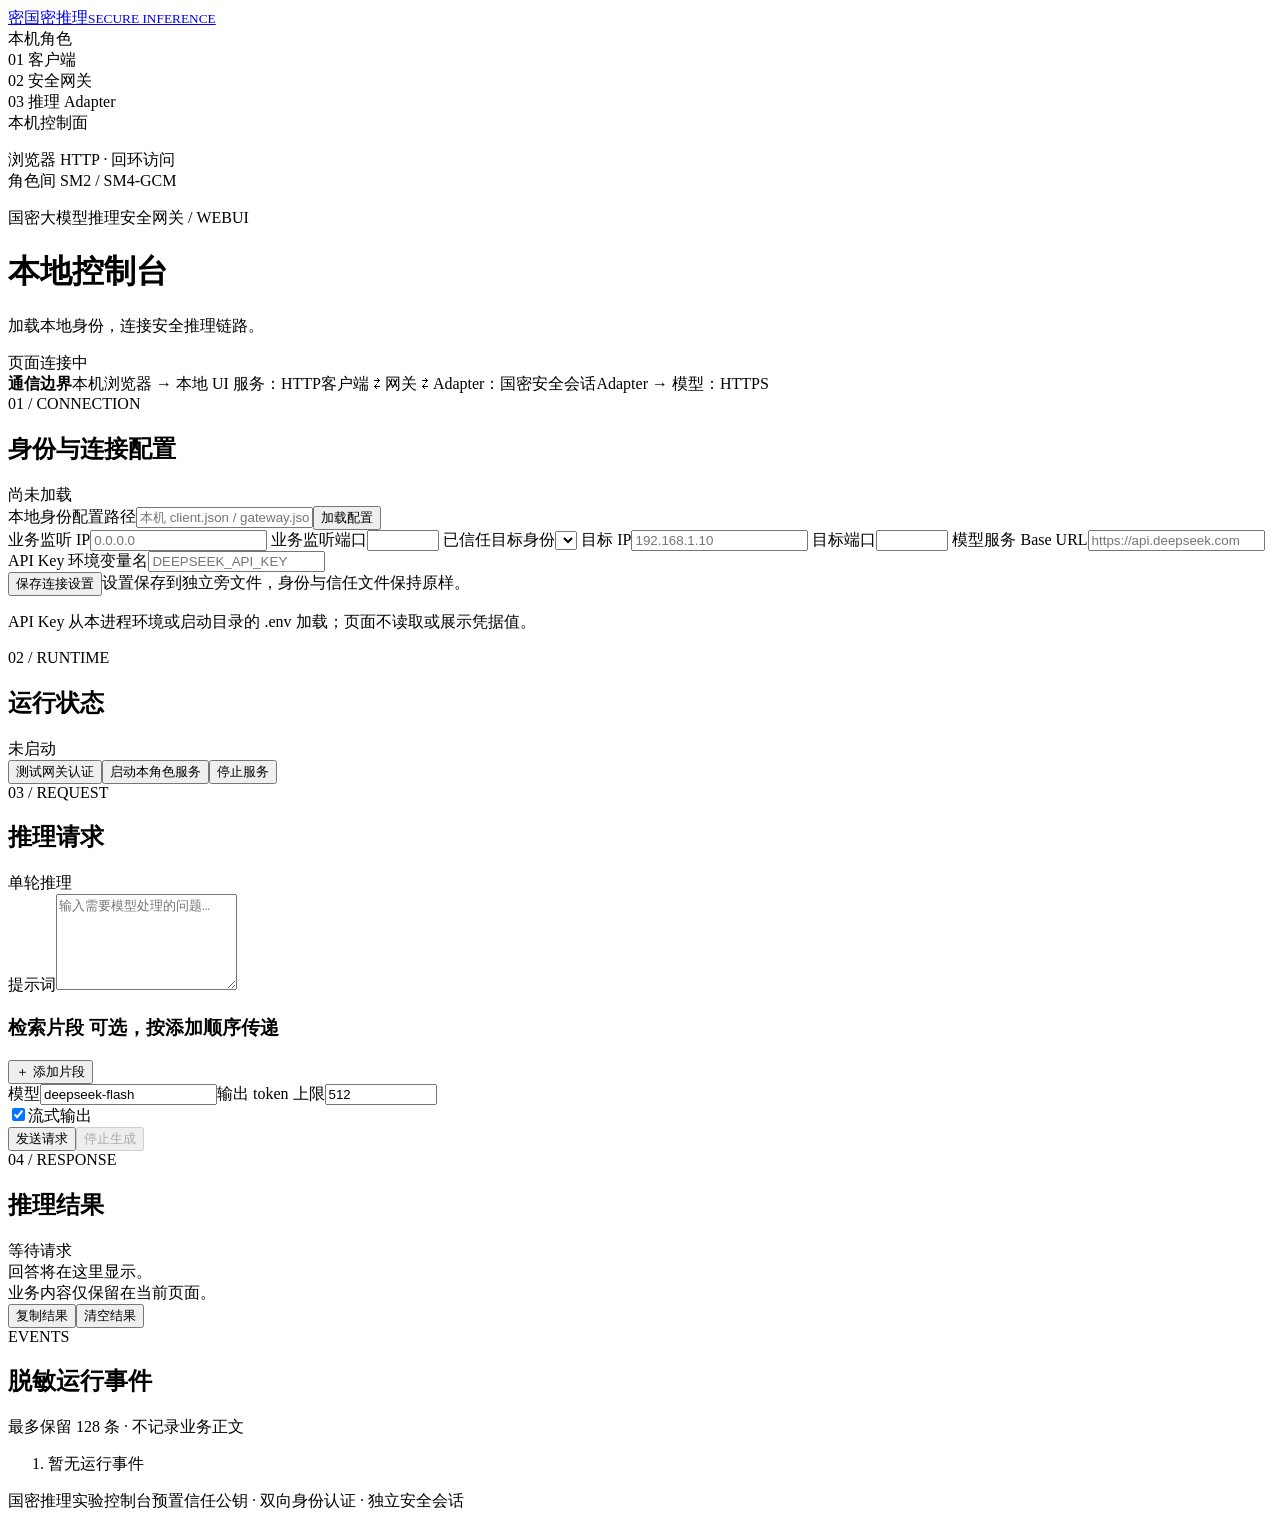
==== src/gateway/webui/static/index.html @ a787022b "feat(webui): 增加手动密钥修改与协议攻击实验" ====
<!doctype html>
<html lang="zh-CN">
<head>
  <meta charset="utf-8"><meta name="viewport" content="width=device-width,initial-scale=1">
  <title>国密推理 · 本地控制台</title>
  <link rel="stylesheet" href="/static/style.css">
  <script src="/static/markdown-it.min.js" defer></script>
  <script src="/static/output.js" defer></script><script src="/static/manual.js" defer></script><script src="/static/app.js" defer></script>
</head>
<body>
  <aside class="sidebar">
    <a class="brand" href="/"><span class="mark">密</span><span>国密推理<small>SECURE INFERENCE</small></span></a>
    <div class="nav-caption">本机角色</div>
    <div class="role-item" data-role="client"><span>01</span> 客户端</div>
    <div class="role-item" data-role="gateway"><span>02</span> 安全网关</div>
    <div class="role-item" data-role="adapter"><span>03</span> 推理 Adapter</div>
    <div class="sidebar-note"><span class="dot"></span> 本机控制面<p>浏览器 HTTP · 回环访问<br>角色间 SM2 / SM4-GCM</p></div>
  </aside>
  <main>
    <header><div><div class="eyebrow">国密大模型推理安全网关 / WEBUI</div><h1 id="title">本地控制台</h1><p id="subtitle">加载本地身份，连接安全推理链路。</p></div><span id="socket-status" class="badge">页面连接中</span></header>
    <div class="boundary"><strong>通信边界</strong><span>本机浏览器 → 本地 UI 服务：HTTP</span><span>客户端 ⇄ 网关 ⇄ Adapter：国密安全会话</span><span>Adapter → 模型：HTTPS</span></div>
    <div id="notice" role="alert" hidden></div>
    <section class="card config-card">
      <div class="section-heading"><div><span class="eyebrow">01 / CONNECTION</span><h2>身份与连接配置</h2></div><span id="config-status" class="badge">尚未加载</span></div>
      <div class="path-row"><label>本地身份配置路径<input id="config_path" placeholder="本机 client.json / gateway.json / adapter.json 路径" autocomplete="off"></label><button id="load" class="secondary">加载配置</button></div>
      <div class="form-grid">
        <label class="server-only">业务监听 IP<input id="listen_host" placeholder="0.0.0.0"></label>
        <label class="server-only">业务监听端口<input id="listen_port" type="number" min="1" max="65535"></label>
        <label class="outbound-only">已信任目标身份<select id="target_id"></select></label>
        <label class="outbound-only">目标 IP<input id="target_host" placeholder="192.168.1.10"></label>
        <label class="outbound-only">目标端口<input id="target_port" type="number" min="1" max="65535"></label>
        <label class="adapter-only wide">模型服务 Base URL<input id="base_url" type="url" placeholder="https://api.deepseek.com"></label>
        <label class="adapter-only">API Key 环境变量名<input id="api_key_env" placeholder="DEEPSEEK_API_KEY"></label>
      </div>
      <div class="actions"><button id="save" class="secondary">保存连接设置</button><span id="dirty-note" class="muted">设置保存到独立旁文件，身份与信任文件保持原样。</span></div>
      <p class="muted adapter-only">API Key 从本进程环境或启动目录的 .env 加载；页面不读取或展示凭据值。</p>
    </section>
    <section class="card">
      <div class="section-heading"><div><span class="eyebrow">02 / RUNTIME</span><h2 id="runtime-title">运行状态</h2></div><span id="phase" class="badge">未启动</span></div>
      <div class="actions"><button id="test" class="client-only secondary">测试网关认证</button><button id="start" class="server-only primary">启动本角色服务</button><button id="stop-service" class="server-only secondary">停止服务</button><span id="runtime-note" class="muted"></span></div>
      <div id="metrics" class="metrics"></div>
    </section>
    <section class="card gateway-only" hidden>
      <div class="section-heading"><div><span class="eyebrow">LIVE / CONNECTIONS</span><h2>实时连接监控</h2></div><span id="connection-count" class="badge">0 条进行中</span></div>
      <p class="muted">每秒更新 · 展示客户端到网关的入站连接 · 收发量为已认证业务载荷字节</p>
      <div class="table-scroll"><table class="connection-table"><thead><tr><th>连接 / 来源</th><th>认证身份</th><th>状态</th><th>持续时间</th><th>在途请求</th><th>接收 / 发送</th></tr></thead><tbody id="connections"></tbody></table></div>
      <p id="connection-empty" class="empty-state">暂无进行中的连接。可在客户端启动连接模拟。</p>
      <p id="connection-truncated" class="muted" hidden>当前只展示前 200 条连接，总数见上方。</p>
      <details class="recent-connections"><summary>最近结束的连接（最多 100 条）</summary><div class="table-scroll"><table class="connection-table"><thead><tr><th>连接 / 来源</th><th>认证身份</th><th>结束原因</th><th>持续时间</th><th>在途请求</th><th>接收 / 发送</th></tr></thead><tbody id="recent-connections"></tbody></table></div></details>
    </section>
    <section class="card client-only" hidden>
      <div class="section-heading"><div><span class="eyebrow">LAB / CLIENTS</span><h2>多客户端与异常连接模拟</h2></div><span id="simulation-phase" class="badge neutral">尚未运行</span></div>
      <p class="muted">向当前已配置网关建立真实 TCP 连接；每条正常连接独立完成 SM2 认证，复用当前客户端身份。此实验只测试连接，不发送推理请求。</p>
      <div class="form-grid"><label>连接类型<select id="simulation-mode"><option value="normal">正常认证并保持连接</option><option value="stalled_handshake">异常：TCP 建连后不发起握手</option><option value="malformed_frame">异常：发送非法协议帧</option><option value="abrupt_disconnect">异常：认证后突然断开</option></select></label><label>并发客户端数<input id="simulation-count" type="number" min="1" max="32" value="5"></label><label>最长保持时间（秒）<input id="simulation-duration" type="number" min="1" max="60" value="15"></label></div>
      <div class="actions"><button id="simulation-start" class="primary">开始模拟</button><button id="simulation-stop" class="secondary" disabled>停止模拟</button><span id="simulation-summary" class="muted"></span></div>
      <div class="table-scroll"><table class="connection-table"><thead><tr><th>模拟客户端</th><th>当前状态</th><th>结果</th></tr></thead><tbody id="simulation-clients"></tbody></table></div>
    </section>
    <section class="card client-only manual-lab" hidden>
      <div class="section-heading"><div><span class="eyebrow">LAB / MANUAL</span><h2>手动协议与密钥实验</h2></div><span id="manual-phase" class="badge neutral">尚未连接</span></div>
      <p class="muted">先建立实验连接，再逐步修改和发送。发送成功只代表已写入网络；请对照网关连接记录确认处理结果。每次实验最多 60 秒、64 次操作。</p>
      <h3>1. 建立连接与握手故障</h3>
      <div class="form-grid manual-connect-fields">
        <label>连接方式<select id="manual-mode"><option value="secure">真实 SM2 安全握手</option><option value="raw">只建立 TCP，手动发送帧</option></select></label>
        <label>握手故障<select id="manual-fault"><option value="none">使用原身份与信任</option><option value="signing_key">替换客户端签名私钥</option><option value="gateway_signing_key">替换受信任网关签名公钥</option><option value="gateway_encryption_key">替换网关加密公钥</option><option value="hello">篡改 ClientHello 随机挑战</option><option value="client_key">篡改 ClientKey 签名</option><option value="client_finished">篡改 ClientFinished 校验值</option><option value="server_hello">篡改 ServerHello 签名</option><option value="server_finished">篡改 ServerFinished 校验值</option><option value="client_key_replay">重放上次连接的 ClientKey</option></select></label>
        <label>实验时限（秒）<input id="manual-duration" type="number" min="1" max="60" value="60"></label>
        <label>声明的客户端身份<input id="manual-identity" maxlength="64" placeholder="留空使用当前身份；可填未知身份"></label>
        <label>声明的密钥版本<input id="manual-version" type="number" min="1" max="4294967295" value="1"></label>
        <label class="checkbox"><input id="manual-expired" type="checkbox">将本次客户端信任有效期设为已过期</label>
      </div>
      <details class="manual-connect-fields"><summary>手动输入本次握手的替代密钥</summary><p class="muted">留空使用原配置。私钥为 32 字节十六进制；公钥为 04 开头的 65 字节未压缩点。输入仅用于本次实验，提交后清空输入框。</p><div class="form-grid"><label>客户端签名私钥<input id="manual-signing-private" type="password" autocomplete="off" placeholder="64 个十六进制字符"></label><label>网关签名公钥<input id="manual-signing-public" type="password" autocomplete="off" placeholder="130 个十六进制字符"></label><label>网关加密公钥<input id="manual-encryption-public" type="password" autocomplete="off" placeholder="130 个十六进制字符"></label></div></details>
      <div class="actions"><button id="manual-open" class="primary">建立手动实验连接</button><button id="manual-close" class="secondary" disabled>结束实验</button><span id="manual-connection" class="muted"></span></div>
      <div class="manual-section"><h3>2. 修改发送密钥</h3><div class="path-row"><label>替代 SM4 密钥<input id="manual-sm4" type="password" autocomplete="off" placeholder="32 个十六进制字符，代表 16 字节"></label><button id="manual-key" class="secondary" disabled>应用替代密钥</button><button id="manual-restore" class="secondary" disabled>恢复协商密钥</button></div><p id="manual-key-state" class="muted">使用握手协商的密钥。</p></div>
      <div class="manual-section"><h3>3. 编辑记录并手动发送</h3>
        <div class="form-grid manual-record-fields">
          <label>记录类型<select id="manual-record-type"><option value="3">HEARTBEAT 心跳</option><option value="1">REQUEST 未结束请求分片</option><option value="4">CANCEL 取消</option><option value="5">CLOSE 关闭</option><option value="6">CLOSE_ACK 关闭确认</option><option value="0">READY 就绪</option><option value="2">RESPONSE 响应</option><option value="7">ERROR 错误</option></select></label>
          <label>序列号<input id="manual-sequence" inputmode="numeric" placeholder="留空使用下一序号"></label>
          <label>分片序号<input id="manual-chunk" type="number" min="0" max="4294967295" value="0"></label>
          <label>会话 ID<input id="manual-session" placeholder="留空使用当前会话；替代值为 32 个十六进制字符"></label>
          <label>方向<select id="manual-direction"><option value="0">客户端 → 网关</option><option value="1">网关 → 客户端（错误方向）</option></select></label>
          <label>请求 UUID<input id="manual-request-id" placeholder="留空自动分配／使用控制记录零 UUID"></label>
          <label>替代 nonce<input id="manual-nonce" placeholder="留空使用序号派生值；替代值为 24 个十六进制字符"></label>
          <label>加密后翻转的字节偏移<input id="manual-offset" type="number" min="0" placeholder="留空翻转最后一个标签字节"></label>
          <label>XOR 掩码（十进制）<input id="manual-xor" type="number" min="1" max="255" value="1"></label>
        </div>
        <label>实验载荷<textarea id="manual-payload" rows="2" placeholder="心跳请留空；请求分片可填合成测试文本"></textarea></label>
        <p class="muted">记录头占 52 字节；其后为密文，最后 16 字节为认证标签。REQUEST 始终作为未结束分片发送，可测试乱序与请求超时，不触发模型调用。</p>
        <div class="actions"><button id="manual-send" class="primary" disabled>加密并发送记录</button><button id="manual-tamper" class="secondary" disabled>加密后篡改再发送</button><button id="manual-reflect" class="secondary" disabled>原样反射网关记录</button></div>
        <div class="actions"><button id="manual-replay" class="secondary" disabled>原样重放本连接上一帧</button><button id="manual-cross" class="secondary" disabled>重放上次连接捕获帧</button><button id="manual-abort" class="secondary" disabled>突然断开 TCP</button><span id="manual-capture" class="muted"></span></div>
        <details><summary>直接发送自定义原始帧</summary><label>帧内容（十六进制）<textarea id="manual-raw" rows="2" placeholder="例如 ff；自动添加四字节长度前缀，最多 8192 字节"></textarea></label><button id="manual-raw-send" class="secondary" disabled>发送原始帧</button></details>
      </div>
      <div class="manual-section"><h3>操作与观察记录</h3><p id="manual-result" class="muted">尚无实验结果。</p><ol id="manual-steps" class="manual-steps" aria-live="polite"></ol></div>
    </section>
    <section class="client-only inference-grid">
      <div class="card"><div class="section-heading"><div><span class="eyebrow">03 / REQUEST</span><h2>推理请求</h2></div><span class="badge neutral">单轮推理</span></div>
        <label>提示词<textarea id="prompt" rows="6" placeholder="输入需要模型处理的问题…"></textarea></label>
        <div class="context-heading"><h3>检索片段 <span class="muted">可选，按添加顺序传递</span></h3><button id="add-context" class="text-button">＋ 添加片段</button></div><div id="contexts"></div>
        <div class="form-grid inference-options"><label>模型<input id="model" value="deepseek-flash"></label><label>输出 token 上限<input id="max_output_tokens" type="number" min="1" max="4294967295" value="512"></label></div>
        <label class="checkbox"><input id="stream" type="checkbox" checked>流式输出</label>
        <div class="actions"><button id="infer" class="primary">发送请求</button><button id="cancel" class="secondary" disabled>停止生成</button></div>
      </div>
      <div class="card result-card"><div class="section-heading"><div><span class="eyebrow">04 / RESPONSE</span><h2>推理结果</h2></div><span id="result-status" class="badge neutral">等待请求</span></div>
        <div id="output" class="markdown-body" role="region" aria-label="模型输出"></div><div id="result-placeholder">回答将在这里显示。<br><span>业务内容仅保留在当前页面。</span></div>
        <div class="actions"><button id="copy" class="secondary">复制结果</button><button id="clear" class="text-button">清空结果</button></div>
      </div>
    </section>
    <section class="card events-card"><div class="section-heading"><div><span class="eyebrow">EVENTS</span><h2>脱敏运行事件</h2></div><span class="muted">最多保留 128 条 · 不记录业务正文</span></div><ol id="events"><li class="muted" id="no-events">暂无运行事件</li></ol></section>
    <footer>国密推理实验控制台<span>预置信任公钥 · 双向身份认证 · 独立安全会话</span></footer>
  </main>
</body>
</html>
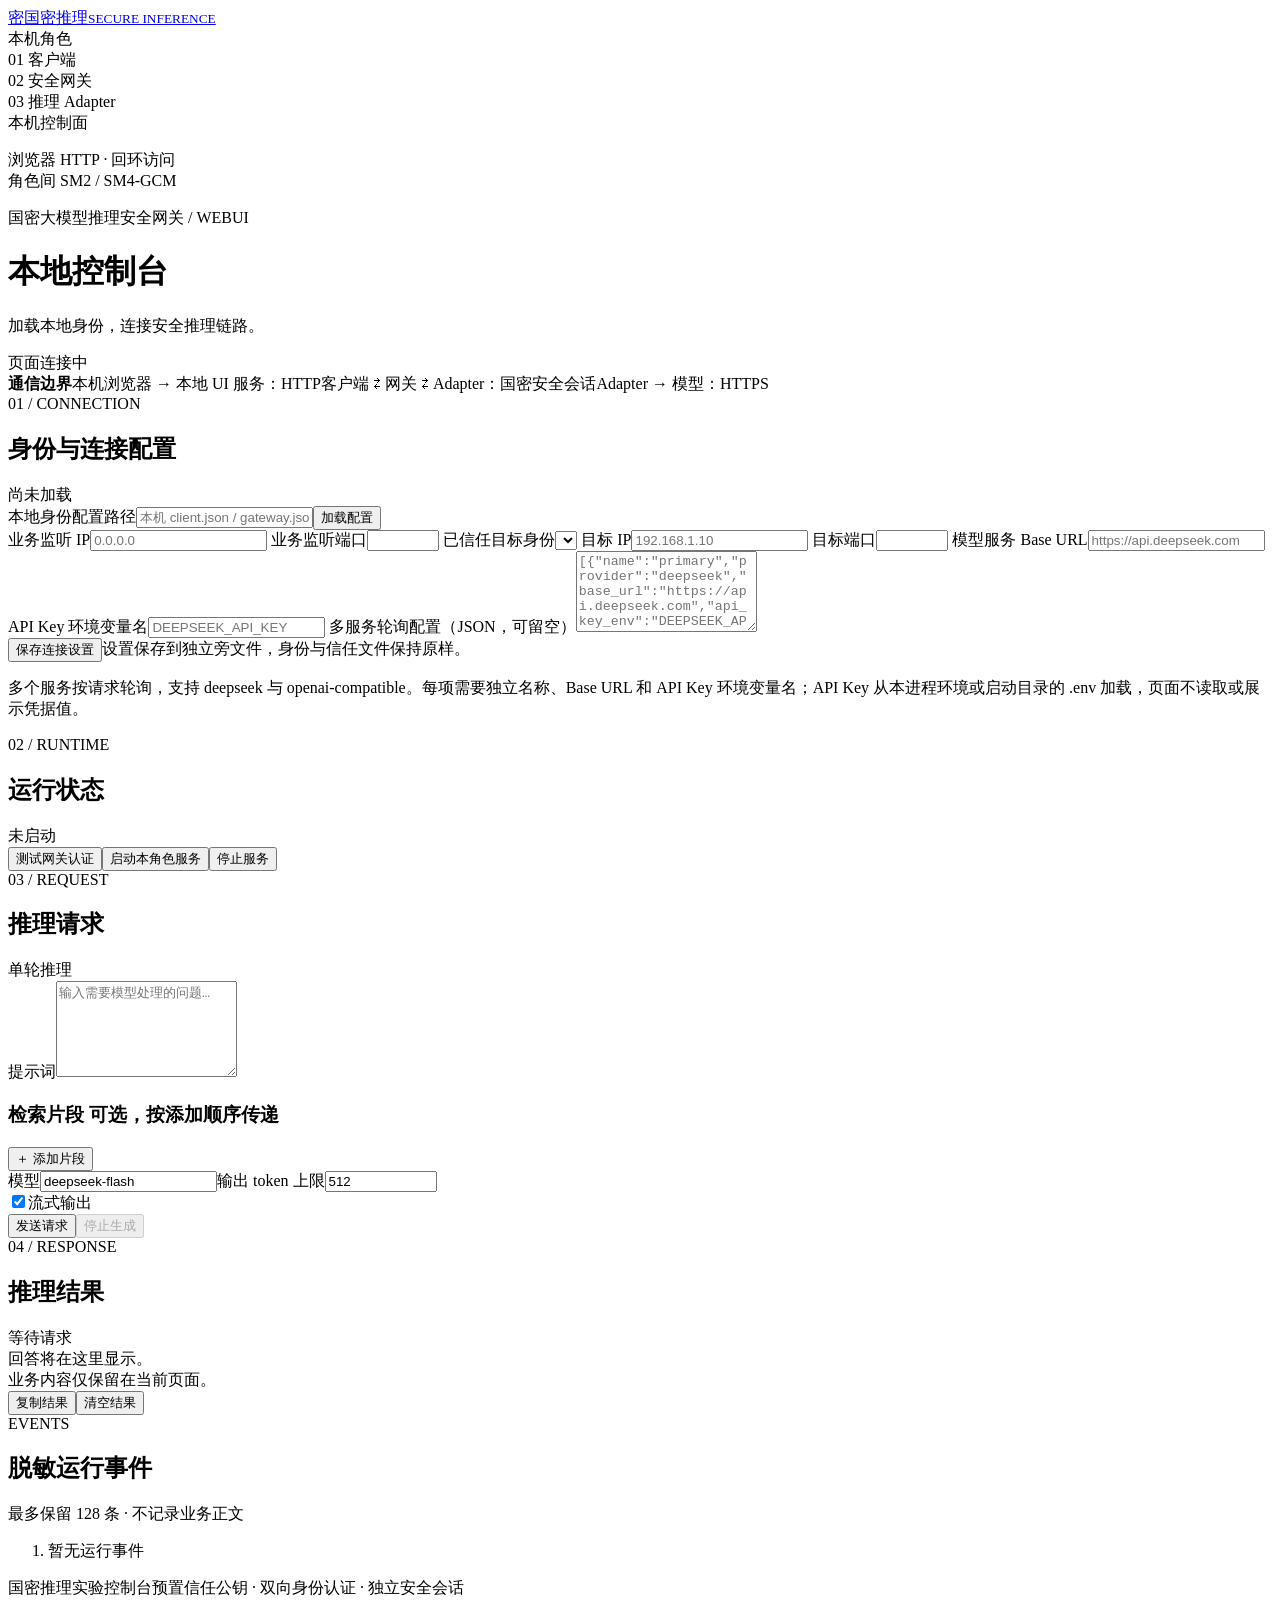
==== commit 9dd8836f: "feat(adapter): add multi-model round-robin" ====
--- a/src/gateway/webui/static/index.html
+++ b/src/gateway/webui/static/index.html
@@ -31,9 +31,10 @@
         <label class="outbound-only">目标端口<input id="target_port" type="number" min="1" max="65535"></label>
         <label class="adapter-only wide">模型服务 Base URL<input id="base_url" type="url" placeholder="https://api.deepseek.com"></label>
         <label class="adapter-only">API Key 环境变量名<input id="api_key_env" placeholder="DEEPSEEK_API_KEY"></label>
+        <label class="adapter-only wide">多服务轮询配置（JSON，可留空）<textarea id="services_json" rows="5" spellcheck="false" placeholder='[{"name":"primary","provider":"deepseek","base_url":"https://api.deepseek.com","api_key_env":"DEEPSEEK_API_KEY"},{"name":"backup","provider":"openai-compatible","base_url":"https://api.example.com/v1","api_key_env":"MODEL_BACKUP_KEY"}]'></textarea></label>
       </div>
       <div class="actions"><button id="save" class="secondary">保存连接设置</button><span id="dirty-note" class="muted">设置保存到独立旁文件，身份与信任文件保持原样。</span></div>
-      <p class="muted adapter-only">API Key 从本进程环境或启动目录的 .env 加载；页面不读取或展示凭据值。</p>
+      <p class="muted adapter-only">多个服务按请求轮询，支持 deepseek 与 openai-compatible。每项需要独立名称、Base URL 和 API Key 环境变量名；API Key 从本进程环境或启动目录的 .env 加载，页面不读取或展示凭据值。</p>
     </section>
     <section class="card">
       <div class="section-heading"><div><span class="eyebrow">02 / RUNTIME</span><h2 id="runtime-title">运行状态</h2></div><span id="phase" class="badge">未启动</span></div>
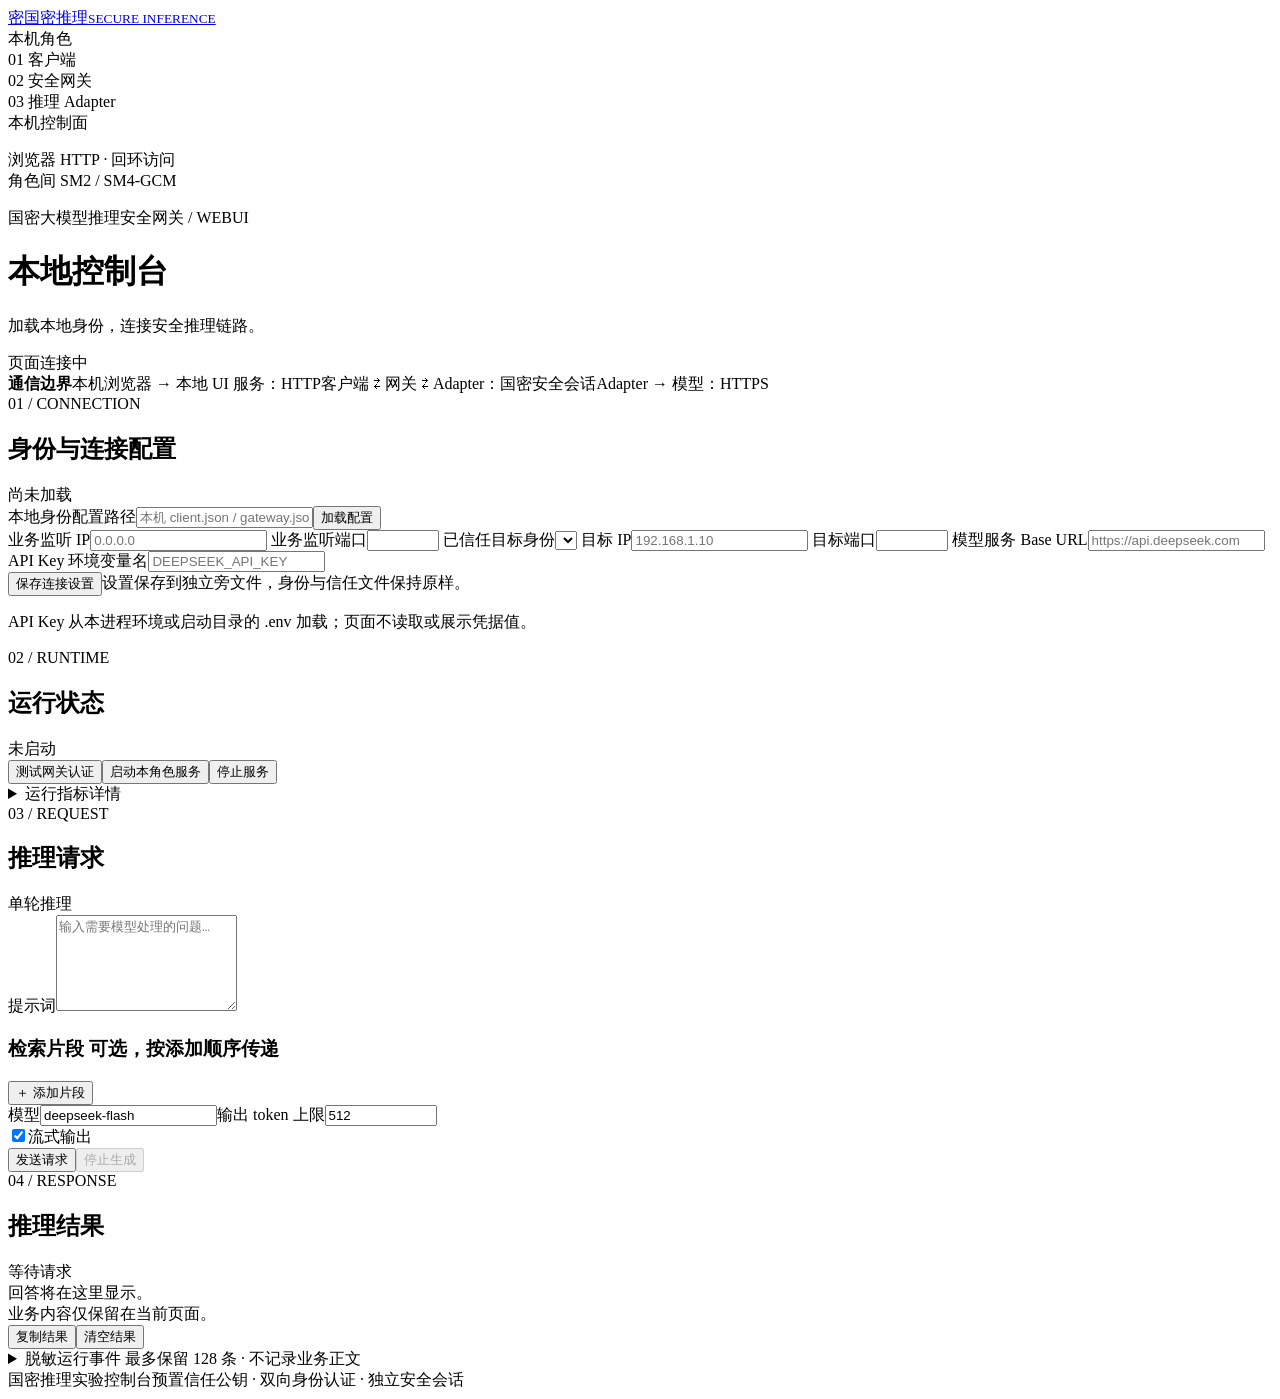
==== commit a9071d1c: "feat(webui): 增加网关连接详情与在线历史对话视图" ====
--- a/src/gateway/webui/static/index.html
+++ b/src/gateway/webui/static/index.html
@@ -5,7 +5,7 @@
   <title>国密推理 · 本地控制台</title>
   <link rel="stylesheet" href="/static/style.css">
   <script src="/static/markdown-it.min.js" defer></script>
-  <script src="/static/output.js" defer></script><script src="/static/manual.js" defer></script><script src="/static/app.js" defer></script>
+  <script src="/static/output.js" defer></script><script src="/static/sessions.js" defer></script><script src="/static/app.js" defer></script>
 </head>
 <body>
   <aside class="sidebar">
@@ -31,65 +31,14 @@
         <label class="outbound-only">目标端口<input id="target_port" type="number" min="1" max="65535"></label>
         <label class="adapter-only wide">模型服务 Base URL<input id="base_url" type="url" placeholder="https://api.deepseek.com"></label>
         <label class="adapter-only">API Key 环境变量名<input id="api_key_env" placeholder="DEEPSEEK_API_KEY"></label>
-        <label class="adapter-only wide">多服务轮询配置（JSON，可留空）<textarea id="services_json" rows="5" spellcheck="false" placeholder='[{"name":"primary","provider":"deepseek","base_url":"https://api.deepseek.com","api_key_env":"DEEPSEEK_API_KEY"},{"name":"backup","provider":"openai-compatible","base_url":"https://api.example.com/v1","api_key_env":"MODEL_BACKUP_KEY"}]'></textarea></label>
       </div>
       <div class="actions"><button id="save" class="secondary">保存连接设置</button><span id="dirty-note" class="muted">设置保存到独立旁文件，身份与信任文件保持原样。</span></div>
-      <p class="muted adapter-only">多个服务按请求轮询，支持 deepseek 与 openai-compatible。每项需要独立名称、Base URL 和 API Key 环境变量名；API Key 从本进程环境或启动目录的 .env 加载，页面不读取或展示凭据值。</p>
+      <p class="muted adapter-only">API Key 从本进程环境或启动目录的 .env 加载；页面不读取或展示凭据值。</p>
     </section>
     <section class="card">
       <div class="section-heading"><div><span class="eyebrow">02 / RUNTIME</span><h2 id="runtime-title">运行状态</h2></div><span id="phase" class="badge">未启动</span></div>
       <div class="actions"><button id="test" class="client-only secondary">测试网关认证</button><button id="start" class="server-only primary">启动本角色服务</button><button id="stop-service" class="server-only secondary">停止服务</button><span id="runtime-note" class="muted"></span></div>
-      <div id="metrics" class="metrics"></div>
-    </section>
-    <section class="card gateway-only" hidden>
-      <div class="section-heading"><div><span class="eyebrow">LIVE / CONNECTIONS</span><h2>实时连接监控</h2></div><span id="connection-count" class="badge">0 条进行中</span></div>
-      <p class="muted">每秒更新 · 展示客户端到网关的入站连接 · 收发量为已认证业务载荷字节</p>
-      <div class="table-scroll"><table class="connection-table"><thead><tr><th>连接 / 来源</th><th>认证身份</th><th>状态</th><th>持续时间</th><th>在途请求</th><th>接收 / 发送</th></tr></thead><tbody id="connections"></tbody></table></div>
-      <p id="connection-empty" class="empty-state">暂无进行中的连接。可在客户端启动连接模拟。</p>
-      <p id="connection-truncated" class="muted" hidden>当前只展示前 200 条连接，总数见上方。</p>
-      <details class="recent-connections"><summary>最近结束的连接（最多 100 条）</summary><div class="table-scroll"><table class="connection-table"><thead><tr><th>连接 / 来源</th><th>认证身份</th><th>结束原因</th><th>持续时间</th><th>在途请求</th><th>接收 / 发送</th></tr></thead><tbody id="recent-connections"></tbody></table></div></details>
-    </section>
-    <section class="card client-only" hidden>
-      <div class="section-heading"><div><span class="eyebrow">LAB / CLIENTS</span><h2>多客户端与异常连接模拟</h2></div><span id="simulation-phase" class="badge neutral">尚未运行</span></div>
-      <p class="muted">向当前已配置网关建立真实 TCP 连接；每条正常连接独立完成 SM2 认证，复用当前客户端身份。此实验只测试连接，不发送推理请求。</p>
-      <div class="form-grid"><label>连接类型<select id="simulation-mode"><option value="normal">正常认证并保持连接</option><option value="stalled_handshake">异常：TCP 建连后不发起握手</option><option value="malformed_frame">异常：发送非法协议帧</option><option value="abrupt_disconnect">异常：认证后突然断开</option></select></label><label>并发客户端数<input id="simulation-count" type="number" min="1" max="32" value="5"></label><label>最长保持时间（秒）<input id="simulation-duration" type="number" min="1" max="60" value="15"></label></div>
-      <div class="actions"><button id="simulation-start" class="primary">开始模拟</button><button id="simulation-stop" class="secondary" disabled>停止模拟</button><span id="simulation-summary" class="muted"></span></div>
-      <div class="table-scroll"><table class="connection-table"><thead><tr><th>模拟客户端</th><th>当前状态</th><th>结果</th></tr></thead><tbody id="simulation-clients"></tbody></table></div>
-    </section>
-    <section class="card client-only manual-lab" hidden>
-      <div class="section-heading"><div><span class="eyebrow">LAB / MANUAL</span><h2>手动协议与密钥实验</h2></div><span id="manual-phase" class="badge neutral">尚未连接</span></div>
-      <p class="muted">先建立实验连接，再逐步修改和发送。发送成功只代表已写入网络；请对照网关连接记录确认处理结果。每次实验最多 60 秒、64 次操作。</p>
-      <h3>1. 建立连接与握手故障</h3>
-      <div class="form-grid manual-connect-fields">
-        <label>连接方式<select id="manual-mode"><option value="secure">真实 SM2 安全握手</option><option value="raw">只建立 TCP，手动发送帧</option></select></label>
-        <label>握手故障<select id="manual-fault"><option value="none">使用原身份与信任</option><option value="signing_key">替换客户端签名私钥</option><option value="gateway_signing_key">替换受信任网关签名公钥</option><option value="gateway_encryption_key">替换网关加密公钥</option><option value="hello">篡改 ClientHello 随机挑战</option><option value="client_key">篡改 ClientKey 签名</option><option value="client_finished">篡改 ClientFinished 校验值</option><option value="server_hello">篡改 ServerHello 签名</option><option value="server_finished">篡改 ServerFinished 校验值</option><option value="client_key_replay">重放上次连接的 ClientKey</option></select></label>
-        <label>实验时限（秒）<input id="manual-duration" type="number" min="1" max="60" value="60"></label>
-        <label>声明的客户端身份<input id="manual-identity" maxlength="64" placeholder="留空使用当前身份；可填未知身份"></label>
-        <label>声明的密钥版本<input id="manual-version" type="number" min="1" max="4294967295" value="1"></label>
-        <label class="checkbox"><input id="manual-expired" type="checkbox">将本次客户端信任有效期设为已过期</label>
-      </div>
-      <details class="manual-connect-fields"><summary>手动输入本次握手的替代密钥</summary><p class="muted">留空使用原配置。私钥为 32 字节十六进制；公钥为 04 开头的 65 字节未压缩点。输入仅用于本次实验，提交后清空输入框。</p><div class="form-grid"><label>客户端签名私钥<input id="manual-signing-private" type="password" autocomplete="off" placeholder="64 个十六进制字符"></label><label>网关签名公钥<input id="manual-signing-public" type="password" autocomplete="off" placeholder="130 个十六进制字符"></label><label>网关加密公钥<input id="manual-encryption-public" type="password" autocomplete="off" placeholder="130 个十六进制字符"></label></div></details>
-      <div class="actions"><button id="manual-open" class="primary">建立手动实验连接</button><button id="manual-close" class="secondary" disabled>结束实验</button><span id="manual-connection" class="muted"></span></div>
-      <div class="manual-section"><h3>2. 修改发送密钥</h3><div class="path-row"><label>替代 SM4 密钥<input id="manual-sm4" type="password" autocomplete="off" placeholder="32 个十六进制字符，代表 16 字节"></label><button id="manual-key" class="secondary" disabled>应用替代密钥</button><button id="manual-restore" class="secondary" disabled>恢复协商密钥</button></div><p id="manual-key-state" class="muted">使用握手协商的密钥。</p></div>
-      <div class="manual-section"><h3>3. 编辑记录并手动发送</h3>
-        <div class="form-grid manual-record-fields">
-          <label>记录类型<select id="manual-record-type"><option value="3">HEARTBEAT 心跳</option><option value="1">REQUEST 未结束请求分片</option><option value="4">CANCEL 取消</option><option value="5">CLOSE 关闭</option><option value="6">CLOSE_ACK 关闭确认</option><option value="0">READY 就绪</option><option value="2">RESPONSE 响应</option><option value="7">ERROR 错误</option></select></label>
-          <label>序列号<input id="manual-sequence" inputmode="numeric" placeholder="留空使用下一序号"></label>
-          <label>分片序号<input id="manual-chunk" type="number" min="0" max="4294967295" value="0"></label>
-          <label>会话 ID<input id="manual-session" placeholder="留空使用当前会话；替代值为 32 个十六进制字符"></label>
-          <label>方向<select id="manual-direction"><option value="0">客户端 → 网关</option><option value="1">网关 → 客户端（错误方向）</option></select></label>
-          <label>请求 UUID<input id="manual-request-id" placeholder="留空自动分配／使用控制记录零 UUID"></label>
-          <label>替代 nonce<input id="manual-nonce" placeholder="留空使用序号派生值；替代值为 24 个十六进制字符"></label>
-          <label>加密后翻转的字节偏移<input id="manual-offset" type="number" min="0" placeholder="留空翻转最后一个标签字节"></label>
-          <label>XOR 掩码（十进制）<input id="manual-xor" type="number" min="1" max="255" value="1"></label>
-        </div>
-        <label>实验载荷<textarea id="manual-payload" rows="2" placeholder="心跳请留空；请求分片可填合成测试文本"></textarea></label>
-        <p class="muted">记录头占 52 字节；其后为密文，最后 16 字节为认证标签。REQUEST 始终作为未结束分片发送，可测试乱序与请求超时，不触发模型调用。</p>
-        <div class="actions"><button id="manual-send" class="primary" disabled>加密并发送记录</button><button id="manual-tamper" class="secondary" disabled>加密后篡改再发送</button><button id="manual-reflect" class="secondary" disabled>原样反射网关记录</button></div>
-        <div class="actions"><button id="manual-replay" class="secondary" disabled>原样重放本连接上一帧</button><button id="manual-cross" class="secondary" disabled>重放上次连接捕获帧</button><button id="manual-abort" class="secondary" disabled>突然断开 TCP</button><span id="manual-capture" class="muted"></span></div>
-        <details><summary>直接发送自定义原始帧</summary><label>帧内容（十六进制）<textarea id="manual-raw" rows="2" placeholder="例如 ff；自动添加四字节长度前缀，最多 8192 字节"></textarea></label><button id="manual-raw-send" class="secondary" disabled>发送原始帧</button></details>
-      </div>
-      <div class="manual-section"><h3>操作与观察记录</h3><p id="manual-result" class="muted">尚无实验结果。</p><ol id="manual-steps" class="manual-steps" aria-live="polite"></ol></div>
+      <details id="runtime-metrics"><summary>运行指标详情</summary><div id="metrics" class="metrics"></div></details>
     </section>
     <section class="client-only inference-grid">
       <div class="card"><div class="section-heading"><div><span class="eyebrow">03 / REQUEST</span><h2>推理请求</h2></div><span class="badge neutral">单轮推理</span></div>
@@ -104,7 +53,18 @@
         <div class="actions"><button id="copy" class="secondary">复制结果</button><button id="clear" class="text-button">清空结果</button></div>
       </div>
     </section>
-    <section class="card events-card"><div class="section-heading"><div><span class="eyebrow">EVENTS</span><h2>脱敏运行事件</h2></div><span class="muted">最多保留 128 条 · 不记录业务正文</span></div><ol id="events"><li class="muted" id="no-events">暂无运行事件</li></ol></section>
+    <section id="gateway-sessions" class="card gateway-only" hidden>
+      <div class="section-heading"><div><span class="eyebrow">SESSIONS</span><h2>会话连接</h2></div><span id="connection-count" class="badge">暂无连接</span></div>
+      <div class="actions session-toolbar"><button id="online-chats" class="primary">在线对话</button><button id="past-chats" class="secondary">历史对话</button><button id="closed-connections" class="secondary">已断开连接</button></div>
+      <p class="muted">点击连接行展开详情。对话仅在当前 WebUI 进程内存中限量保留，重启清空。</p>
+      <p id="session-error" role="status" hidden></p><div id="connections"></div>
+    </section>
+    <details id="runtime-events" class="card events-card"><summary>脱敏运行事件 <span class="muted">最多保留 128 条 · 不记录业务正文</span></summary><ol id="events"><li class="muted" id="no-events">暂无运行事件</li></ol></details>
+    <dialog id="session-dialog" aria-labelledby="session-dialog-title">
+      <div class="section-heading"><h2 id="session-dialog-title">在线对话</h2><button id="close-session-dialog" class="secondary">关闭</button></div>
+      <p id="dialog-error" role="status" hidden></p>
+      <div class="conversation-layout"><div id="session-list" aria-label="会话列表"></div><div id="conversation" role="region" aria-label="对话内容"><p class="muted">选择一条对话查看内容。</p></div></div>
+    </dialog>
     <footer>国密推理实验控制台<span>预置信任公钥 · 双向身份认证 · 独立安全会话</span></footer>
   </main>
 </body>
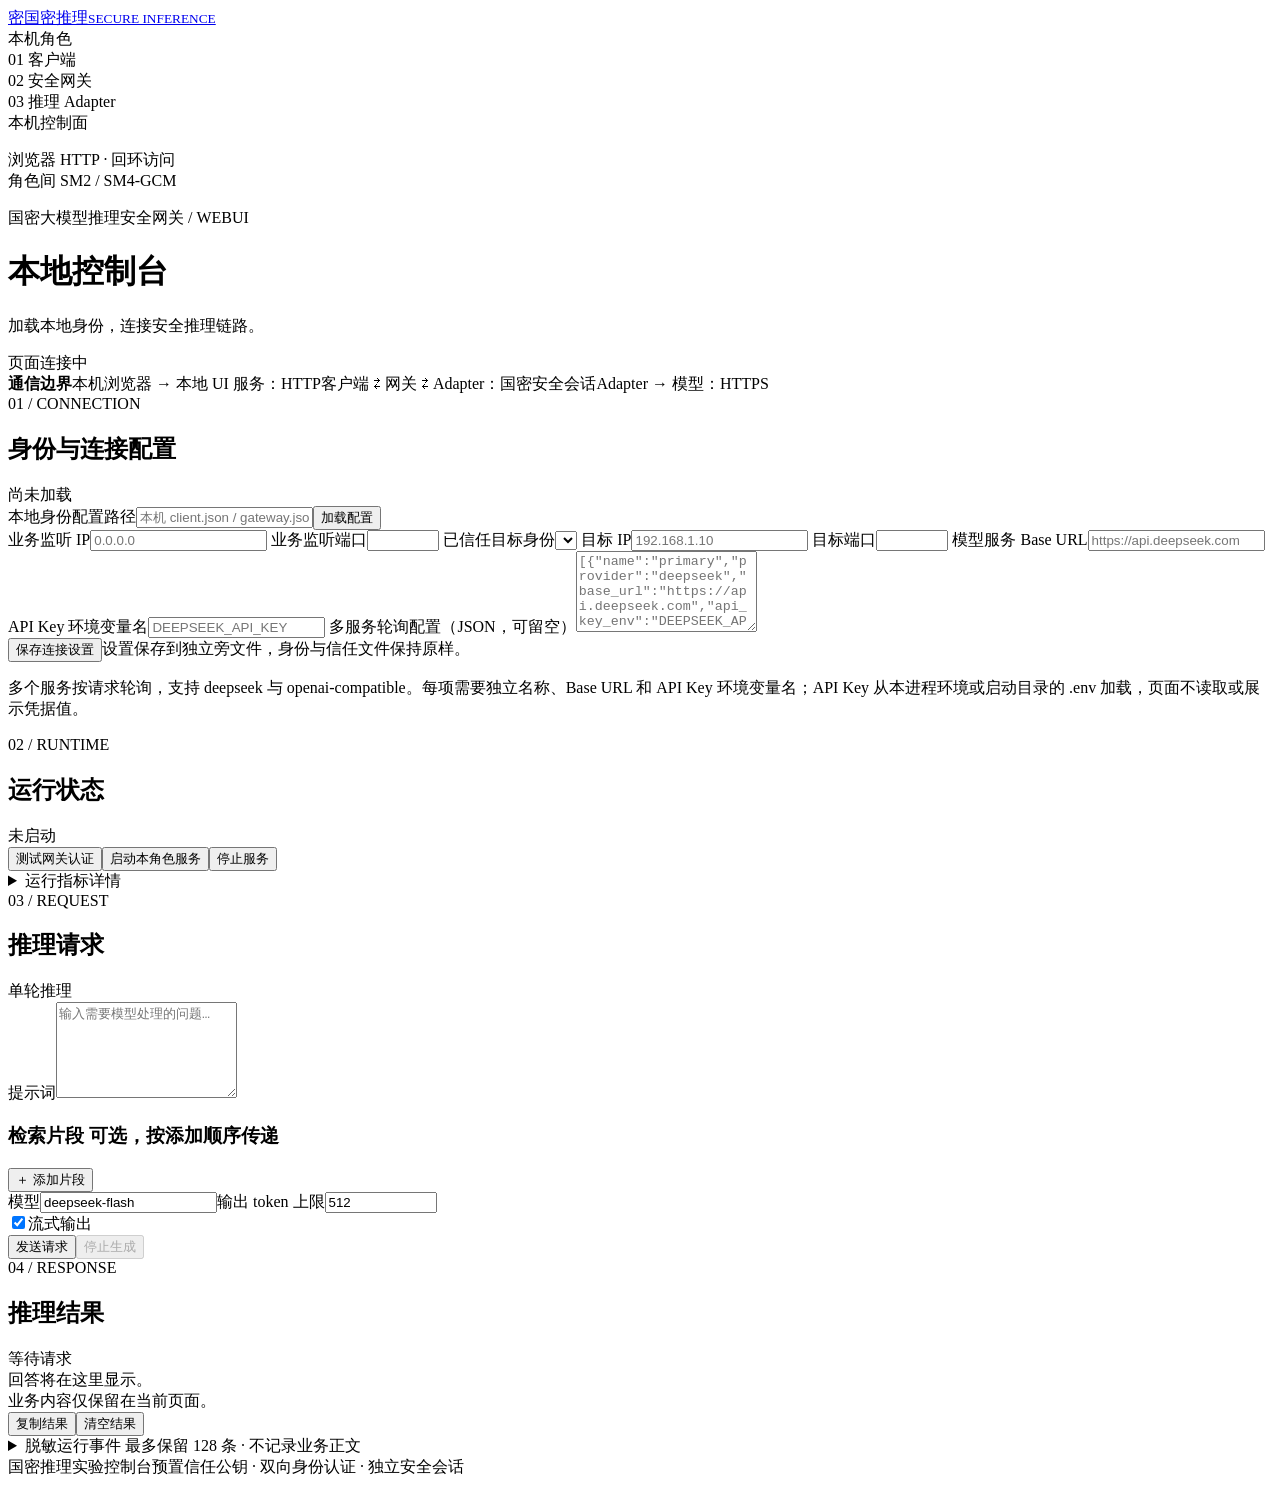
==== commit 83398717: "merge: integrate latest main and gateway features" ====
--- a/src/gateway/webui/static/index.html
+++ b/src/gateway/webui/static/index.html
@@ -5,7 +5,7 @@
   <title>国密推理 · 本地控制台</title>
   <link rel="stylesheet" href="/static/style.css">
   <script src="/static/markdown-it.min.js" defer></script>
-  <script src="/static/output.js" defer></script><script src="/static/sessions.js" defer></script><script src="/static/app.js" defer></script>
+  <script src="/static/output.js" defer></script><script src="/static/manual.js" defer></script><script src="/static/sessions.js" defer></script><script src="/static/app.js" defer></script>
 </head>
 <body>
   <aside class="sidebar">
@@ -31,14 +31,65 @@
         <label class="outbound-only">目标端口<input id="target_port" type="number" min="1" max="65535"></label>
         <label class="adapter-only wide">模型服务 Base URL<input id="base_url" type="url" placeholder="https://api.deepseek.com"></label>
         <label class="adapter-only">API Key 环境变量名<input id="api_key_env" placeholder="DEEPSEEK_API_KEY"></label>
+        <label class="adapter-only wide">多服务轮询配置（JSON，可留空）<textarea id="services_json" rows="5" spellcheck="false" placeholder='[{"name":"primary","provider":"deepseek","base_url":"https://api.deepseek.com","api_key_env":"DEEPSEEK_API_KEY"},{"name":"backup","provider":"openai-compatible","base_url":"https://api.example.com/v1","api_key_env":"MODEL_BACKUP_KEY"}]'></textarea></label>
       </div>
       <div class="actions"><button id="save" class="secondary">保存连接设置</button><span id="dirty-note" class="muted">设置保存到独立旁文件，身份与信任文件保持原样。</span></div>
-      <p class="muted adapter-only">API Key 从本进程环境或启动目录的 .env 加载；页面不读取或展示凭据值。</p>
+      <p class="muted adapter-only">多个服务按请求轮询，支持 deepseek 与 openai-compatible。每项需要独立名称、Base URL 和 API Key 环境变量名；API Key 从本进程环境或启动目录的 .env 加载，页面不读取或展示凭据值。</p>
     </section>
     <section class="card">
       <div class="section-heading"><div><span class="eyebrow">02 / RUNTIME</span><h2 id="runtime-title">运行状态</h2></div><span id="phase" class="badge">未启动</span></div>
       <div class="actions"><button id="test" class="client-only secondary">测试网关认证</button><button id="start" class="server-only primary">启动本角色服务</button><button id="stop-service" class="server-only secondary">停止服务</button><span id="runtime-note" class="muted"></span></div>
       <details id="runtime-metrics"><summary>运行指标详情</summary><div id="metrics" class="metrics"></div></details>
+    </section>
+    <section class="card gateway-only" hidden>
+      <div class="section-heading"><div><span class="eyebrow">LIVE / CONNECTIONS</span><h2>实时连接监控</h2></div><span id="connection-count" class="badge">0 条进行中</span></div>
+      <p class="muted">每秒更新 · 展示客户端到网关的入站连接 · 收发量为已认证业务载荷字节</p>
+      <div class="table-scroll"><table class="connection-table"><thead><tr><th>连接 / 来源</th><th>认证身份</th><th>状态</th><th>持续时间</th><th>在途请求</th><th>接收 / 发送</th></tr></thead><tbody id="connections"></tbody></table></div>
+      <p id="connection-empty" class="empty-state">暂无进行中的连接。可在客户端启动连接模拟。</p>
+      <p id="connection-truncated" class="muted" hidden>当前只展示前 200 条连接，总数见上方。</p>
+      <details class="recent-connections"><summary>最近结束的连接（最多 100 条）</summary><div class="table-scroll"><table class="connection-table"><thead><tr><th>连接 / 来源</th><th>认证身份</th><th>结束原因</th><th>持续时间</th><th>在途请求</th><th>接收 / 发送</th></tr></thead><tbody id="recent-connections"></tbody></table></div></details>
+    </section>
+    <section class="card client-only" hidden>
+      <div class="section-heading"><div><span class="eyebrow">LAB / CLIENTS</span><h2>多客户端与异常连接模拟</h2></div><span id="simulation-phase" class="badge neutral">尚未运行</span></div>
+      <p class="muted">向当前已配置网关建立真实 TCP 连接；每条正常连接独立完成 SM2 认证，复用当前客户端身份。此实验只测试连接，不发送推理请求。</p>
+      <div class="form-grid"><label>连接类型<select id="simulation-mode"><option value="normal">正常认证并保持连接</option><option value="stalled_handshake">异常：TCP 建连后不发起握手</option><option value="malformed_frame">异常：发送非法协议帧</option><option value="abrupt_disconnect">异常：认证后突然断开</option></select></label><label>并发客户端数<input id="simulation-count" type="number" min="1" max="32" value="5"></label><label>最长保持时间（秒）<input id="simulation-duration" type="number" min="1" max="60" value="15"></label></div>
+      <div class="actions"><button id="simulation-start" class="primary">开始模拟</button><button id="simulation-stop" class="secondary" disabled>停止模拟</button><span id="simulation-summary" class="muted"></span></div>
+      <div class="table-scroll"><table class="connection-table"><thead><tr><th>模拟客户端</th><th>当前状态</th><th>结果</th></tr></thead><tbody id="simulation-clients"></tbody></table></div>
+    </section>
+    <section class="card client-only manual-lab" hidden>
+      <div class="section-heading"><div><span class="eyebrow">LAB / MANUAL</span><h2>手动协议与密钥实验</h2></div><span id="manual-phase" class="badge neutral">尚未连接</span></div>
+      <p class="muted">先建立实验连接，再逐步修改和发送。发送成功只代表已写入网络；请对照网关连接记录确认处理结果。每次实验最多 60 秒、64 次操作。</p>
+      <h3>1. 建立连接与握手故障</h3>
+      <div class="form-grid manual-connect-fields">
+        <label>连接方式<select id="manual-mode"><option value="secure">真实 SM2 安全握手</option><option value="raw">只建立 TCP，手动发送帧</option></select></label>
+        <label>握手故障<select id="manual-fault"><option value="none">使用原身份与信任</option><option value="signing_key">替换客户端签名私钥</option><option value="gateway_signing_key">替换受信任网关签名公钥</option><option value="gateway_encryption_key">替换网关加密公钥</option><option value="hello">篡改 ClientHello 随机挑战</option><option value="client_key">篡改 ClientKey 签名</option><option value="client_finished">篡改 ClientFinished 校验值</option><option value="server_hello">篡改 ServerHello 签名</option><option value="server_finished">篡改 ServerFinished 校验值</option><option value="client_key_replay">重放上次连接的 ClientKey</option></select></label>
+        <label>实验时限（秒）<input id="manual-duration" type="number" min="1" max="60" value="60"></label>
+        <label>声明的客户端身份<input id="manual-identity" maxlength="64" placeholder="留空使用当前身份；可填未知身份"></label>
+        <label>声明的密钥版本<input id="manual-version" type="number" min="1" max="4294967295" value="1"></label>
+        <label class="checkbox"><input id="manual-expired" type="checkbox">将本次客户端信任有效期设为已过期</label>
+      </div>
+      <details class="manual-connect-fields"><summary>手动输入本次握手的替代密钥</summary><p class="muted">留空使用原配置。私钥为 32 字节十六进制；公钥为 04 开头的 65 字节未压缩点。输入仅用于本次实验，提交后清空输入框。</p><div class="form-grid"><label>客户端签名私钥<input id="manual-signing-private" type="password" autocomplete="off" placeholder="64 个十六进制字符"></label><label>网关签名公钥<input id="manual-signing-public" type="password" autocomplete="off" placeholder="130 个十六进制字符"></label><label>网关加密公钥<input id="manual-encryption-public" type="password" autocomplete="off" placeholder="130 个十六进制字符"></label></div></details>
+      <div class="actions"><button id="manual-open" class="primary">建立手动实验连接</button><button id="manual-close" class="secondary" disabled>结束实验</button><span id="manual-connection" class="muted"></span></div>
+      <div class="manual-section"><h3>2. 修改发送密钥</h3><div class="path-row"><label>替代 SM4 密钥<input id="manual-sm4" type="password" autocomplete="off" placeholder="32 个十六进制字符，代表 16 字节"></label><button id="manual-key" class="secondary" disabled>应用替代密钥</button><button id="manual-restore" class="secondary" disabled>恢复协商密钥</button></div><p id="manual-key-state" class="muted">使用握手协商的密钥。</p></div>
+      <div class="manual-section"><h3>3. 编辑记录并手动发送</h3>
+        <div class="form-grid manual-record-fields">
+          <label>记录类型<select id="manual-record-type"><option value="3">HEARTBEAT 心跳</option><option value="1">REQUEST 未结束请求分片</option><option value="4">CANCEL 取消</option><option value="5">CLOSE 关闭</option><option value="6">CLOSE_ACK 关闭确认</option><option value="0">READY 就绪</option><option value="2">RESPONSE 响应</option><option value="7">ERROR 错误</option></select></label>
+          <label>序列号<input id="manual-sequence" inputmode="numeric" placeholder="留空使用下一序号"></label>
+          <label>分片序号<input id="manual-chunk" type="number" min="0" max="4294967295" value="0"></label>
+          <label>会话 ID<input id="manual-session" placeholder="留空使用当前会话；替代值为 32 个十六进制字符"></label>
+          <label>方向<select id="manual-direction"><option value="0">客户端 → 网关</option><option value="1">网关 → 客户端（错误方向）</option></select></label>
+          <label>请求 UUID<input id="manual-request-id" placeholder="留空自动分配／使用控制记录零 UUID"></label>
+          <label>替代 nonce<input id="manual-nonce" placeholder="留空使用序号派生值；替代值为 24 个十六进制字符"></label>
+          <label>加密后翻转的字节偏移<input id="manual-offset" type="number" min="0" placeholder="留空翻转最后一个标签字节"></label>
+          <label>XOR 掩码（十进制）<input id="manual-xor" type="number" min="1" max="255" value="1"></label>
+        </div>
+        <label>实验载荷<textarea id="manual-payload" rows="2" placeholder="心跳请留空；请求分片可填合成测试文本"></textarea></label>
+        <p class="muted">记录头占 52 字节；其后为密文，最后 16 字节为认证标签。REQUEST 始终作为未结束分片发送，可测试乱序与请求超时，不触发模型调用。</p>
+        <div class="actions"><button id="manual-send" class="primary" disabled>加密并发送记录</button><button id="manual-tamper" class="secondary" disabled>加密后篡改再发送</button><button id="manual-reflect" class="secondary" disabled>原样反射网关记录</button></div>
+        <div class="actions"><button id="manual-replay" class="secondary" disabled>原样重放本连接上一帧</button><button id="manual-cross" class="secondary" disabled>重放上次连接捕获帧</button><button id="manual-abort" class="secondary" disabled>突然断开 TCP</button><span id="manual-capture" class="muted"></span></div>
+        <details><summary>直接发送自定义原始帧</summary><label>帧内容（十六进制）<textarea id="manual-raw" rows="2" placeholder="例如 ff；自动添加四字节长度前缀，最多 8192 字节"></textarea></label><button id="manual-raw-send" class="secondary" disabled>发送原始帧</button></details>
+      </div>
+      <div class="manual-section"><h3>操作与观察记录</h3><p id="manual-result" class="muted">尚无实验结果。</p><ol id="manual-steps" class="manual-steps" aria-live="polite"></ol></div>
     </section>
     <section class="client-only inference-grid">
       <div class="card"><div class="section-heading"><div><span class="eyebrow">03 / REQUEST</span><h2>推理请求</h2></div><span class="badge neutral">单轮推理</span></div>
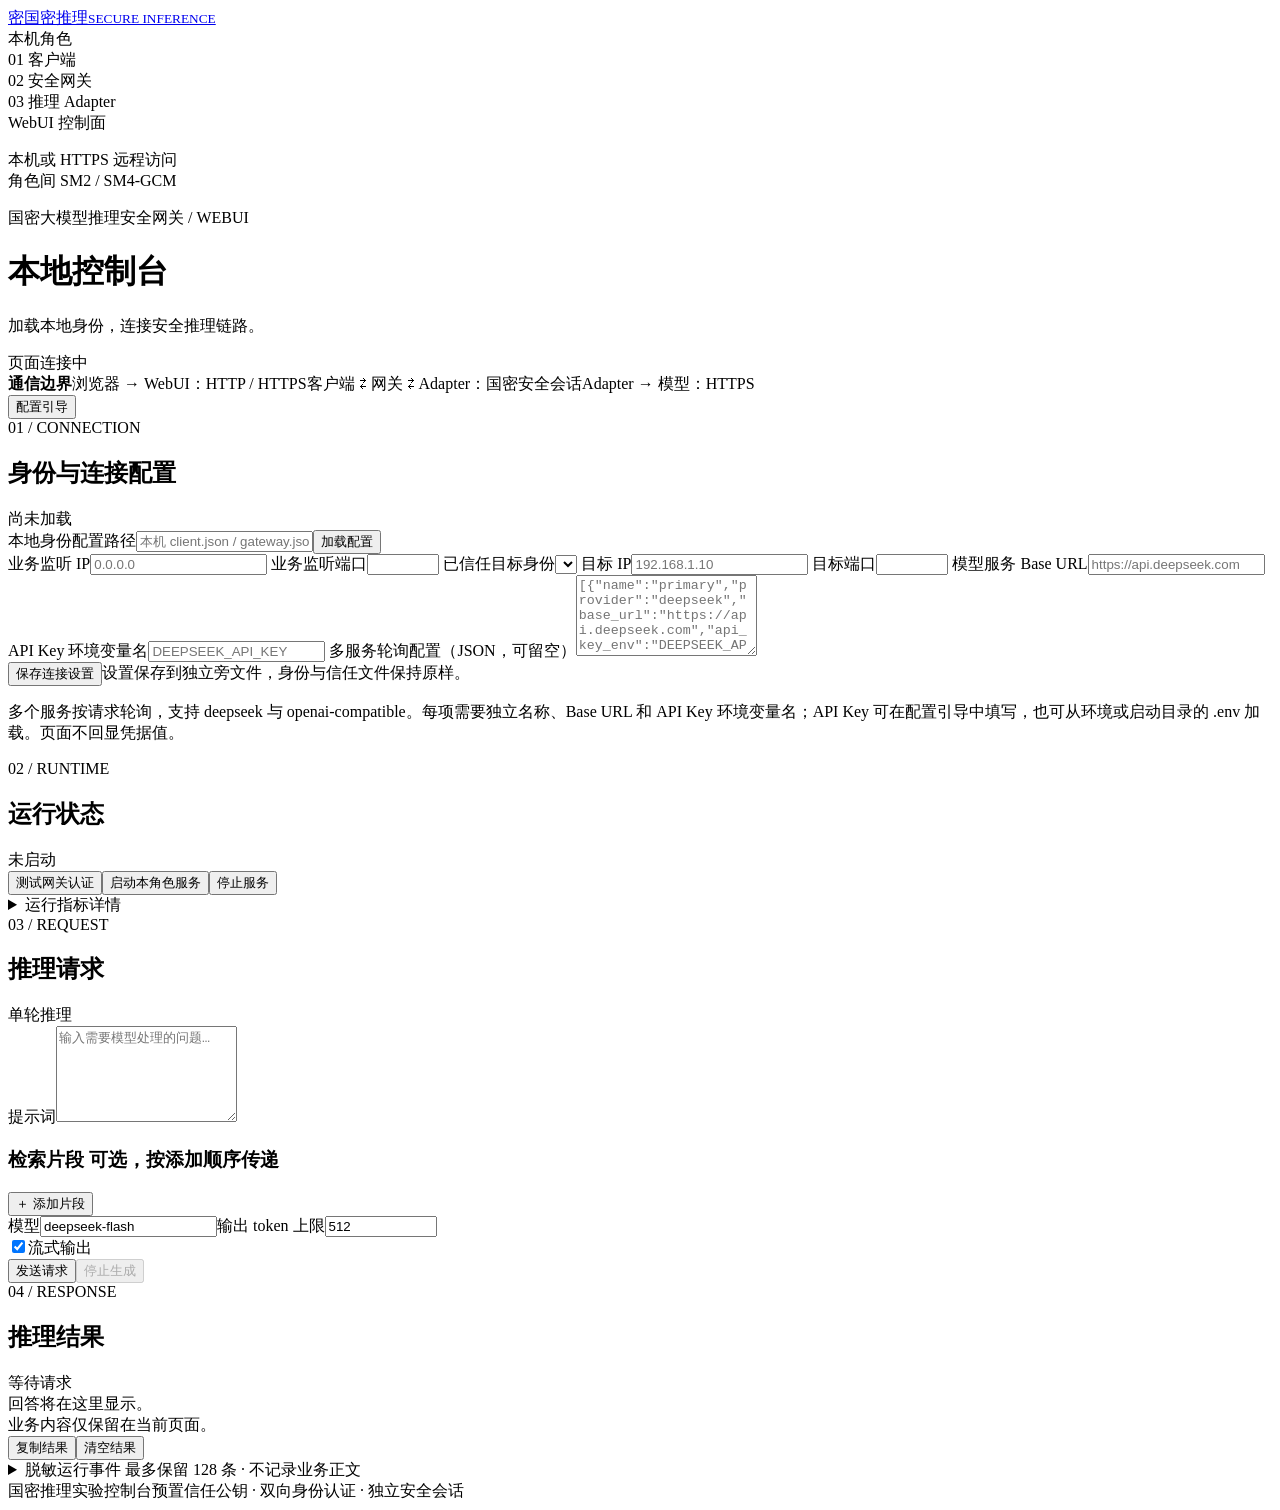
==== commit f35353fd: "feat(webui): add remote access, setup guidance and Docker deployment" ====
--- a/src/gateway/webui/static/index.html
+++ b/src/gateway/webui/static/index.html
@@ -14,12 +14,28 @@
     <div class="role-item" data-role="client"><span>01</span> 客户端</div>
     <div class="role-item" data-role="gateway"><span>02</span> 安全网关</div>
     <div class="role-item" data-role="adapter"><span>03</span> 推理 Adapter</div>
-    <div class="sidebar-note"><span class="dot"></span> 本机控制面<p>浏览器 HTTP · 回环访问<br>角色间 SM2 / SM4-GCM</p></div>
+    <div class="sidebar-note"><span class="dot"></span> WebUI 控制面<p>本机或 HTTPS 远程访问<br>角色间 SM2 / SM4-GCM</p></div>
   </aside>
   <main>
     <header><div><div class="eyebrow">国密大模型推理安全网关 / WEBUI</div><h1 id="title">本地控制台</h1><p id="subtitle">加载本地身份，连接安全推理链路。</p></div><span id="socket-status" class="badge">页面连接中</span></header>
-    <div class="boundary"><strong>通信边界</strong><span>本机浏览器 → 本地 UI 服务：HTTP</span><span>客户端 ⇄ 网关 ⇄ Adapter：国密安全会话</span><span>Adapter → 模型：HTTPS</span></div>
+    <div class="boundary"><strong>通信边界</strong><span>浏览器 → WebUI：HTTP / HTTPS</span><span>客户端 ⇄ 网关 ⇄ Adapter：国密安全会话</span><span>Adapter → 模型：HTTPS</span></div>
     <div id="notice" role="alert" hidden></div>
+    <button id="setup-show" class="secondary">配置引导</button>
+    <section id="setup-guide" class="card" hidden>
+      <h2>开始使用</h2>
+      <p id="setup-summary" role="status"></p>
+      <ol><li>准备三方身份和连接配置。</li><li>在 Adapter 页面填写模型服务地址和 API Key，保存后启动服务。</li><li>启动网关，在客户端点击“测试网关认证”，成功后发送问题。</li></ol>
+      <p>三个页面对应同一套推理链路。关闭浏览器不会停止后台服务。</p>
+      <button id="setup-initialize" class="primary" hidden>创建三方身份配置</button>
+      <div id="setup-key-fields" hidden>
+        <label>凭据变量<select id="setup-key-name"></select></label>
+        <label>模型 API Key<input id="setup-key" type="password" autocomplete="new-password" maxlength="4096" placeholder="粘贴模型平台提供的 API Key"></label>
+        <label class="checkbox"><input id="setup-persist" type="checkbox" checked>保存到服务器，下次启动继续使用</label>
+        <p class="muted">凭据文件保存于身份目录。取消勾选则仅本次运行有效；页面不会回显已保存的值。</p>
+        <button id="setup-save-key" class="primary">保存 API Key</button>
+      </div>
+      <button id="setup-refresh" class="secondary">重新检查配置</button>
+    </section>
     <section class="card config-card">
       <div class="section-heading"><div><span class="eyebrow">01 / CONNECTION</span><h2>身份与连接配置</h2></div><span id="config-status" class="badge">尚未加载</span></div>
       <div class="path-row"><label>本地身份配置路径<input id="config_path" placeholder="本机 client.json / gateway.json / adapter.json 路径" autocomplete="off"></label><button id="load" class="secondary">加载配置</button></div>
@@ -34,7 +50,7 @@
         <label class="adapter-only wide">多服务轮询配置（JSON，可留空）<textarea id="services_json" rows="5" spellcheck="false" placeholder='[{"name":"primary","provider":"deepseek","base_url":"https://api.deepseek.com","api_key_env":"DEEPSEEK_API_KEY"},{"name":"backup","provider":"openai-compatible","base_url":"https://api.example.com/v1","api_key_env":"MODEL_BACKUP_KEY"}]'></textarea></label>
       </div>
       <div class="actions"><button id="save" class="secondary">保存连接设置</button><span id="dirty-note" class="muted">设置保存到独立旁文件，身份与信任文件保持原样。</span></div>
-      <p class="muted adapter-only">多个服务按请求轮询，支持 deepseek 与 openai-compatible。每项需要独立名称、Base URL 和 API Key 环境变量名；API Key 从本进程环境或启动目录的 .env 加载，页面不读取或展示凭据值。</p>
+      <p class="muted adapter-only">多个服务按请求轮询，支持 deepseek 与 openai-compatible。每项需要独立名称、Base URL 和 API Key 环境变量名；API Key 可在配置引导中填写，也可从环境或启动目录的 .env 加载。页面不回显凭据值。</p>
     </section>
     <section class="card">
       <div class="section-heading"><div><span class="eyebrow">02 / RUNTIME</span><h2 id="runtime-title">运行状态</h2></div><span id="phase" class="badge">未启动</span></div>
